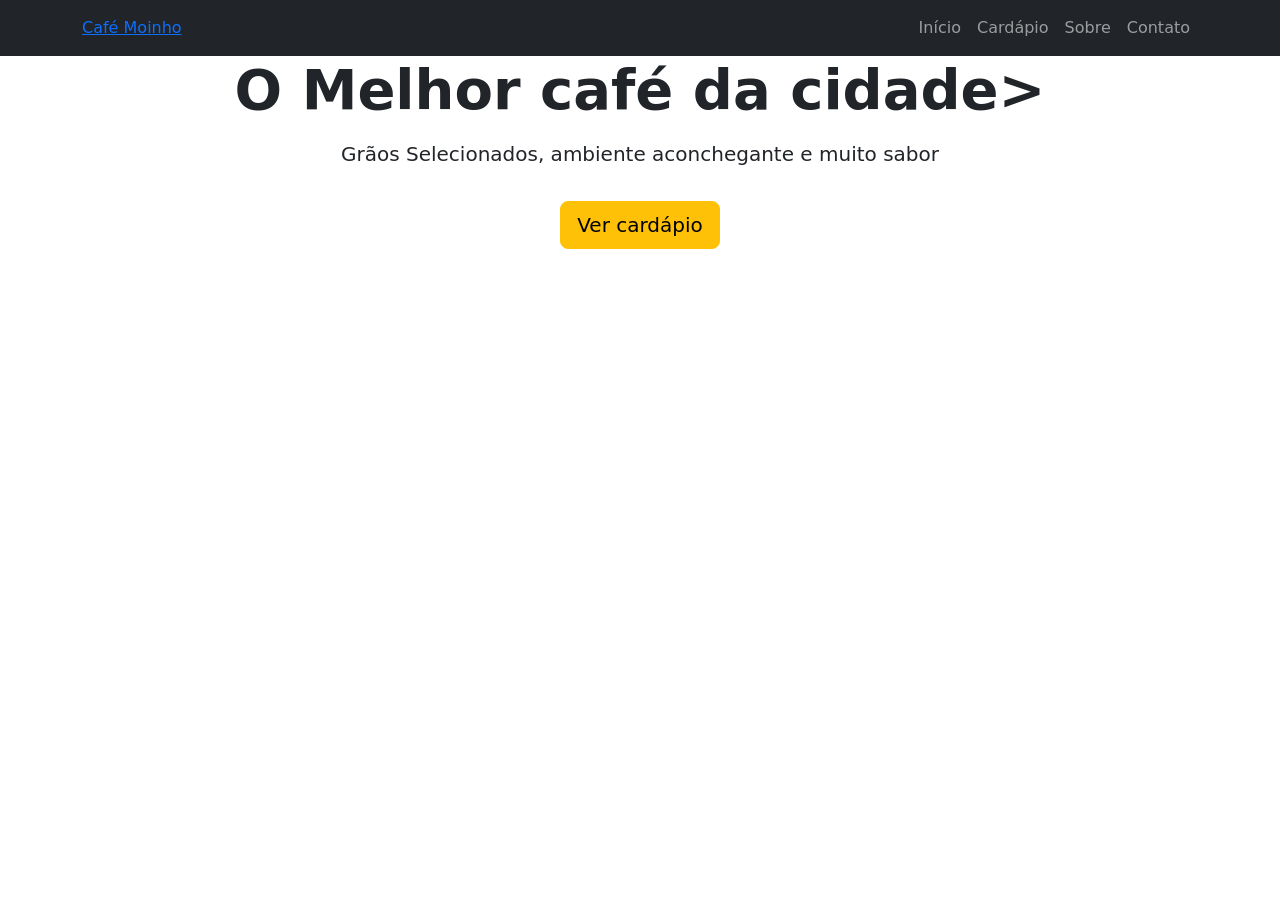
==== Projeto café/index.html @ 9f122aed "Add files via upload" ====
<!DOCTYPE html>
<html lang="pt-BR">
<head>
    <meta charset="UTF-8">
    <meta name="viewport" content="width=device-width, initial-scale=1.0">
    <title>C</title>

    <link href="https://cdn.jsdelivr.net/npm/bootstrap@5.3.8/dist/css/bootstrap.min.css" rel="stylesheet" integrity="sha384-sRIl4kxILFvY47J16cr9ZwB07vP4J8+LH7qKQnuqkuIAvNWLzeN8tE5YBujZqJLB" crossorigin="anonymous">
    <link rel="stylesheet" href="./style.css">
    
</head>
<body>
    <nav class="navbar navbar-expand-lg navbar-dark navbar bg-dark">
        <div class="container">
            <a href="navbar-brand" href="#">Café Moinho</a>

            <button class="navbar-toggler" type="button" data-bs-toggle="collapse" data-bs-target="Menu">
                <span class="navbar-toggler-icon"></span>
            </button>

            <div class="collapse navbar-collapse" id="Menu">
                <ul class="navbar-nav ms-auto">
                    <li class="nav-item"><a class="nav-link" href="#hero">Início</a></li>
                    <li class="nav-item"><a class="nav-link" href="#cardápio">Cardápio</a></li>
                    <li class="nav-item"><a class="nav-link" href="#sobre">Sobre</a></li> 
                    <li class="nav-item"><a class="nav-link" href="#contato">Contato</a></li>
                </ul>
            </div>
        </div>
    </nav>

        <section id="hero">
            <div class="container text-center">
                <h1 class="display-4 fw-bold">O Melhor café da cidade></h1>
                <p class="lead mt-3"> Grãos Selecionados, ambiente aconchegante e muito sabor</p>
                <a href="#cardápio" class="btn btn-warning btn-lg mt-3"> Ver cardápio</a>
        </div>

        </section>
    <script src="https://cdn.jsdelivr.net/npm/bootstrap@5.3.8/dist/js/bootstrap.bundle.min.js" integrity="sha384-FKyoEForCGlyvwx9Hj09JcYn3nv7wiPVlz7YYwJrWVcXK/BmnVDxM+D2scQbITxI" crossorigin="anonymous"></script>
</body>
</html>
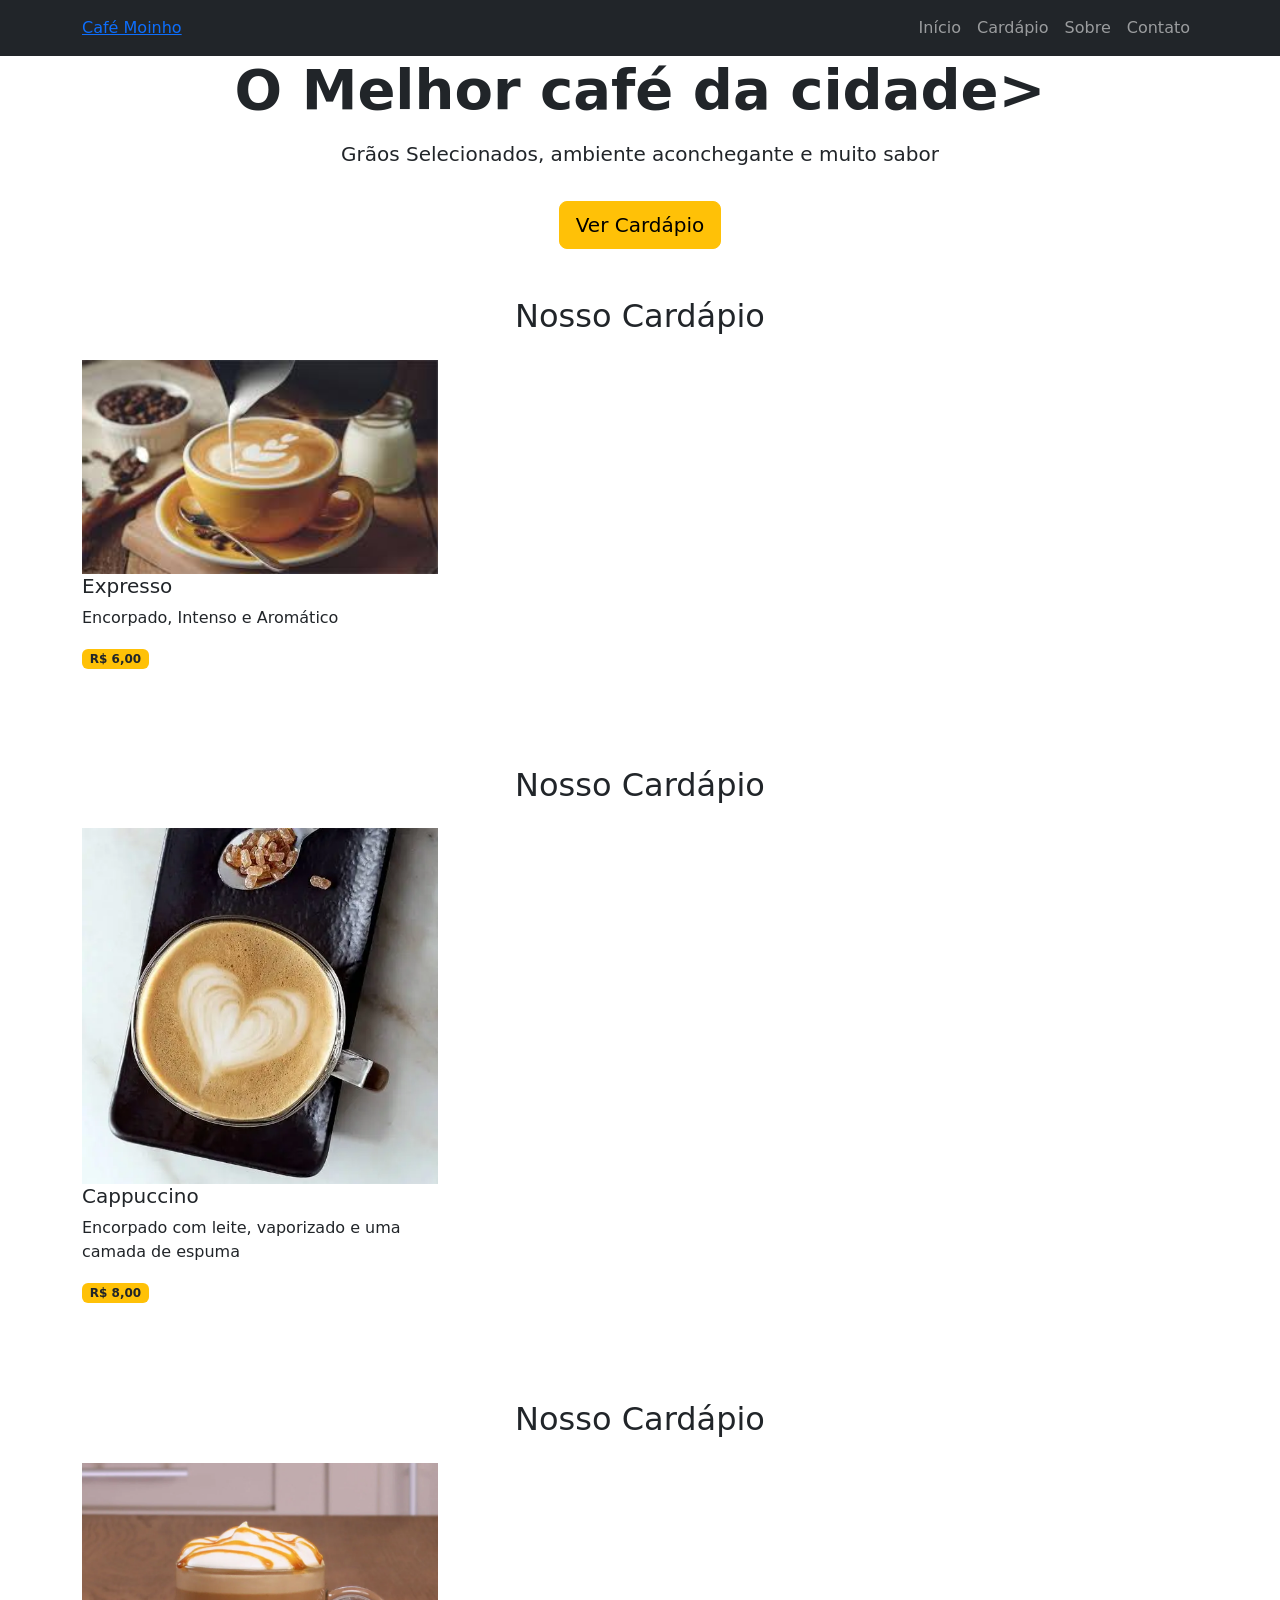
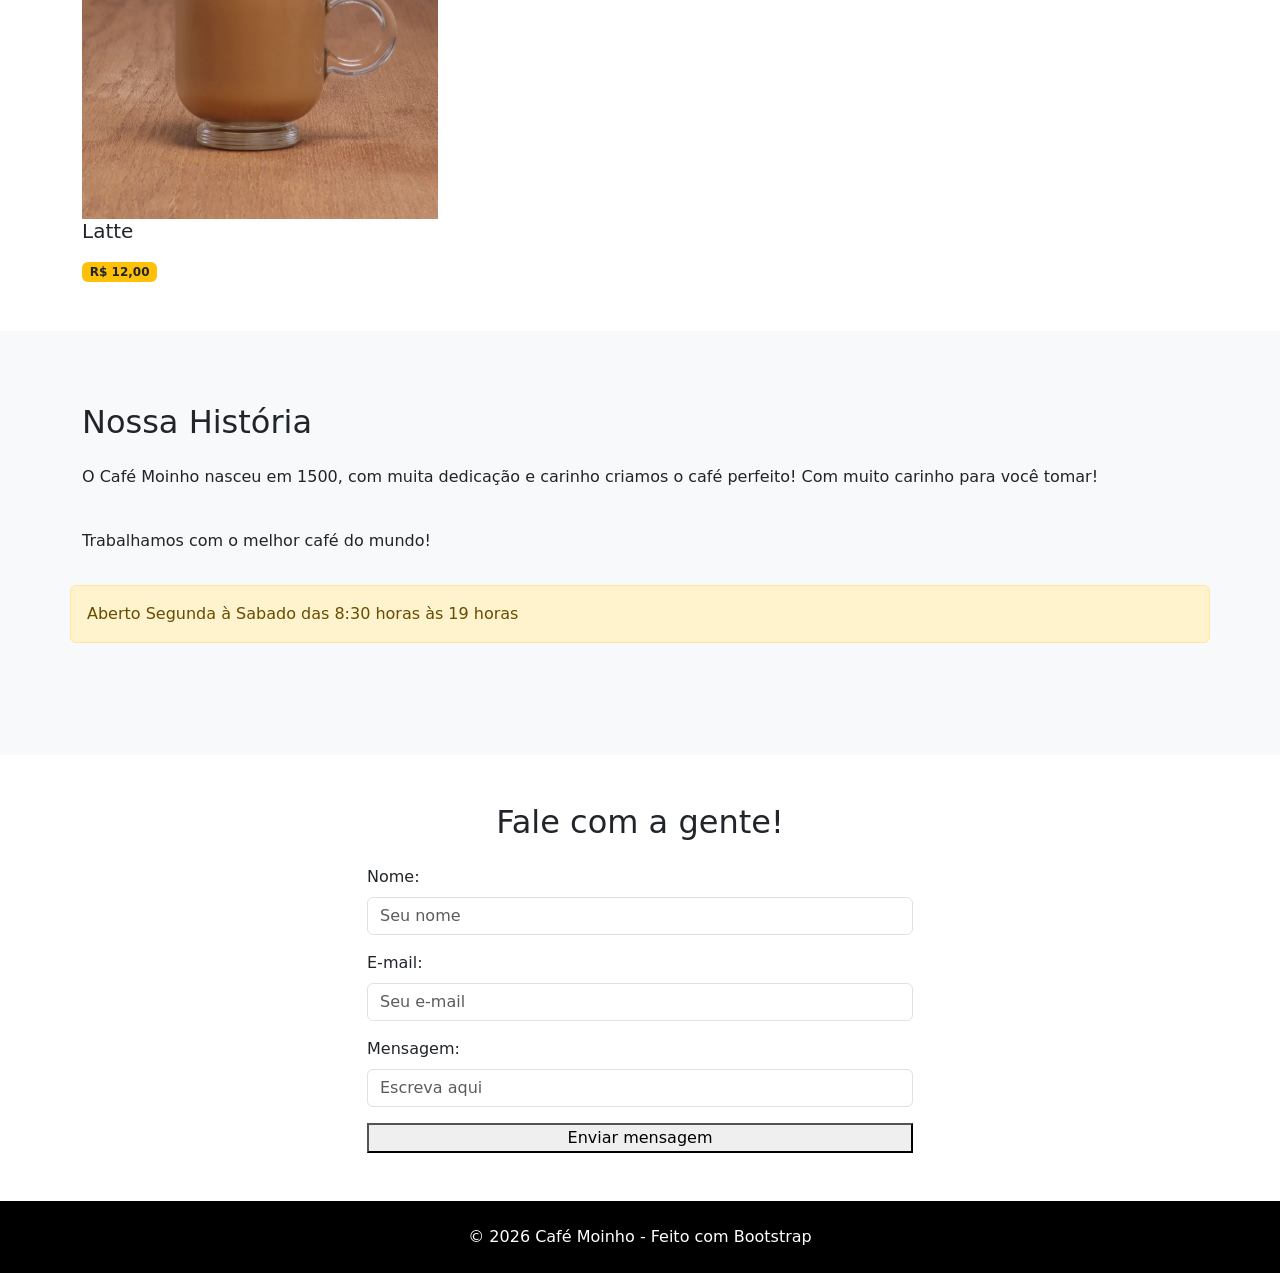
==== commit 59ed1f3f: "Finalizado site boodstraps" ====
--- a/Projeto café/index.html
+++ b/Projeto café/index.html
@@ -33,10 +33,108 @@
             <div class="container text-center">
                 <h1 class="display-4 fw-bold">O Melhor café da cidade></h1>
                 <p class="lead mt-3"> Grãos Selecionados, ambiente aconchegante e muito sabor</p>
-                <a href="#cardápio" class="btn btn-warning btn-lg mt-3"> Ver cardápio</a>
+                <a href="#cardápio" class="btn btn-warning btn-lg mt-3"> Ver Cardápio</a>
         </div>
+        </section>
 
+        <section id="cardapio" class="py-5"> 
+            <div class="container">
+                <h2 class="text-center mb-4"> Nosso Cardápio</h2>
+                <div class="row g-4">
+                    <div class="col-md-4">
+                        <div card="card h-100"> 
+                            <img src="xcafe.jpg" class="card-img-top" alt="Expresso">
+                            <div class="card-body"> 
+                                <h5 classe="card-tittle">Expresso</h5>
+                                <p class="card-text">Encorpado, Intenso e Aromático</p>
+                                <span class="badge bg-warning text-dark">R$ 6,00</span>
+                            </div>
+                        </div>
+                    </div>
+                </div>
+            </div>
         </section>
+        <section id="cardapio" class="py-5"> 
+            <div class="container">
+                <h2 class="text-center mb-4"> Nosso Cardápio</h2>
+                <div class="row g-4">
+                    <div class="col-md-4">
+                        <div card="card h-100"> 
+                            <img src="capucino.webp" class="card-img-top" alt="Cappuccino">
+                            <div class="card-body"> 
+                                <h5 classe="card-tittle">Cappuccino</h5>
+                                <p class="card-text">Encorpado com leite, vaporizado e uma camada de espuma</p>
+                                <span class="badge bg-warning text-dark">R$ 8,00</span>
+                            </div>
+                        </div>
+                    </div>
+                </div>
+            </div>
+        </section>
+
+        <section id="cardapio" class="py-5"> 
+            <div class="container">
+                <h2 class="text-center mb-4"> Nosso Cardápio</h2>
+                <div class="row g-4">
+                    <div class="col-md-4">
+                        <div card="card h-100"> 
+                            <img src="latle.webp" class="card-img-top" alt="latte">
+                            <div class="card-body"> 
+                                <h5 classe="card-tittle">Latte</h5>
+                                <p class="card-text"></p>
+                                <span class="badge bg-warning text-dark">R$ 12,00</span>
+                            </div>
+                        </div>
+                    </div>
+                </div>
+            </div>
+        </section>
+
+        <section id="sobre" class="py-5 bg-light">
+            <div class="container">
+                <div class="row align-items-center g-4">
+                    <div class="col-md-6"></div>
+                    <h2>Nossa História</h2>
+                    <p class="mt-3">O Café Moinho nasceu em 1500, com muita dedicação e carinho criamos o café perfeito! Com muito carinho para você tomar!</p>
+                    <p>Trabalhamos com o melhor café do mundo!</p>
+                    <div class="alert alert-warning mt-3" role="alert">
+                        Aberto Segunda à Sabado das 8:30 horas às 19 horas
+                    </div>
+                    <div class="col-md-6"></div>
+                    <img src="" class="img-fluid rounded shadow" alt=""> 
+                </div>
+            </div>
+        </section>
+
+
+        <section id="contato" class="py-5">
+            <div class="container">
+                <h2 class="text-center mb-4">Fale com a gente!</h2>
+                <div class="row justify-content-center">
+                    <div class="col-md-6">
+                        <form>
+                            <div class="mb-3">
+                                <label for=""class="form-label">Nome:</label>
+                                <input type="text" class="form-control" placeholder="Seu nome">
+                            </div>
+                            <div class="mb-3">
+                                 <label for=""class="form-label">E-mail:</label>
+                                 <input type="text" class="form-control" placeholder="Seu e-mail">
+                            </div>
+                            <div class="mb-3">
+                                <label for=""class="form-label">Mensagem:</label>
+                                <input type="text" rows="4" class="form-control" placeholder="Escreva aqui">
+                            </div> 
+                            <button type="submit" class="bnt-dark w-100">Enviar mensagem</button>                        </form>
+                    </div>
+                </div>
+            </div>
+        </section>
+
+        <footer class="py-4 text-center">
+            <p class="mb-0">© 2026 Café Moinho - Feito com Bootstrap</p>
+        </footer>
+
     <script src="https://cdn.jsdelivr.net/npm/bootstrap@5.3.8/dist/js/bootstrap.bundle.min.js" integrity="sha384-FKyoEForCGlyvwx9Hj09JcYn3nv7wiPVlz7YYwJrWVcXK/BmnVDxM+D2scQbITxI" crossorigin="anonymous"></script>
 </body>
 </html>
--- a/Projeto café/style.css
+++ b/Projeto café/style.css
@@ -0,0 +1,9 @@
+.card img{
+    height: 200px;
+    object-fit: cover;
+}
+
+footer{
+    background-color:black;
+    color:white;
+}
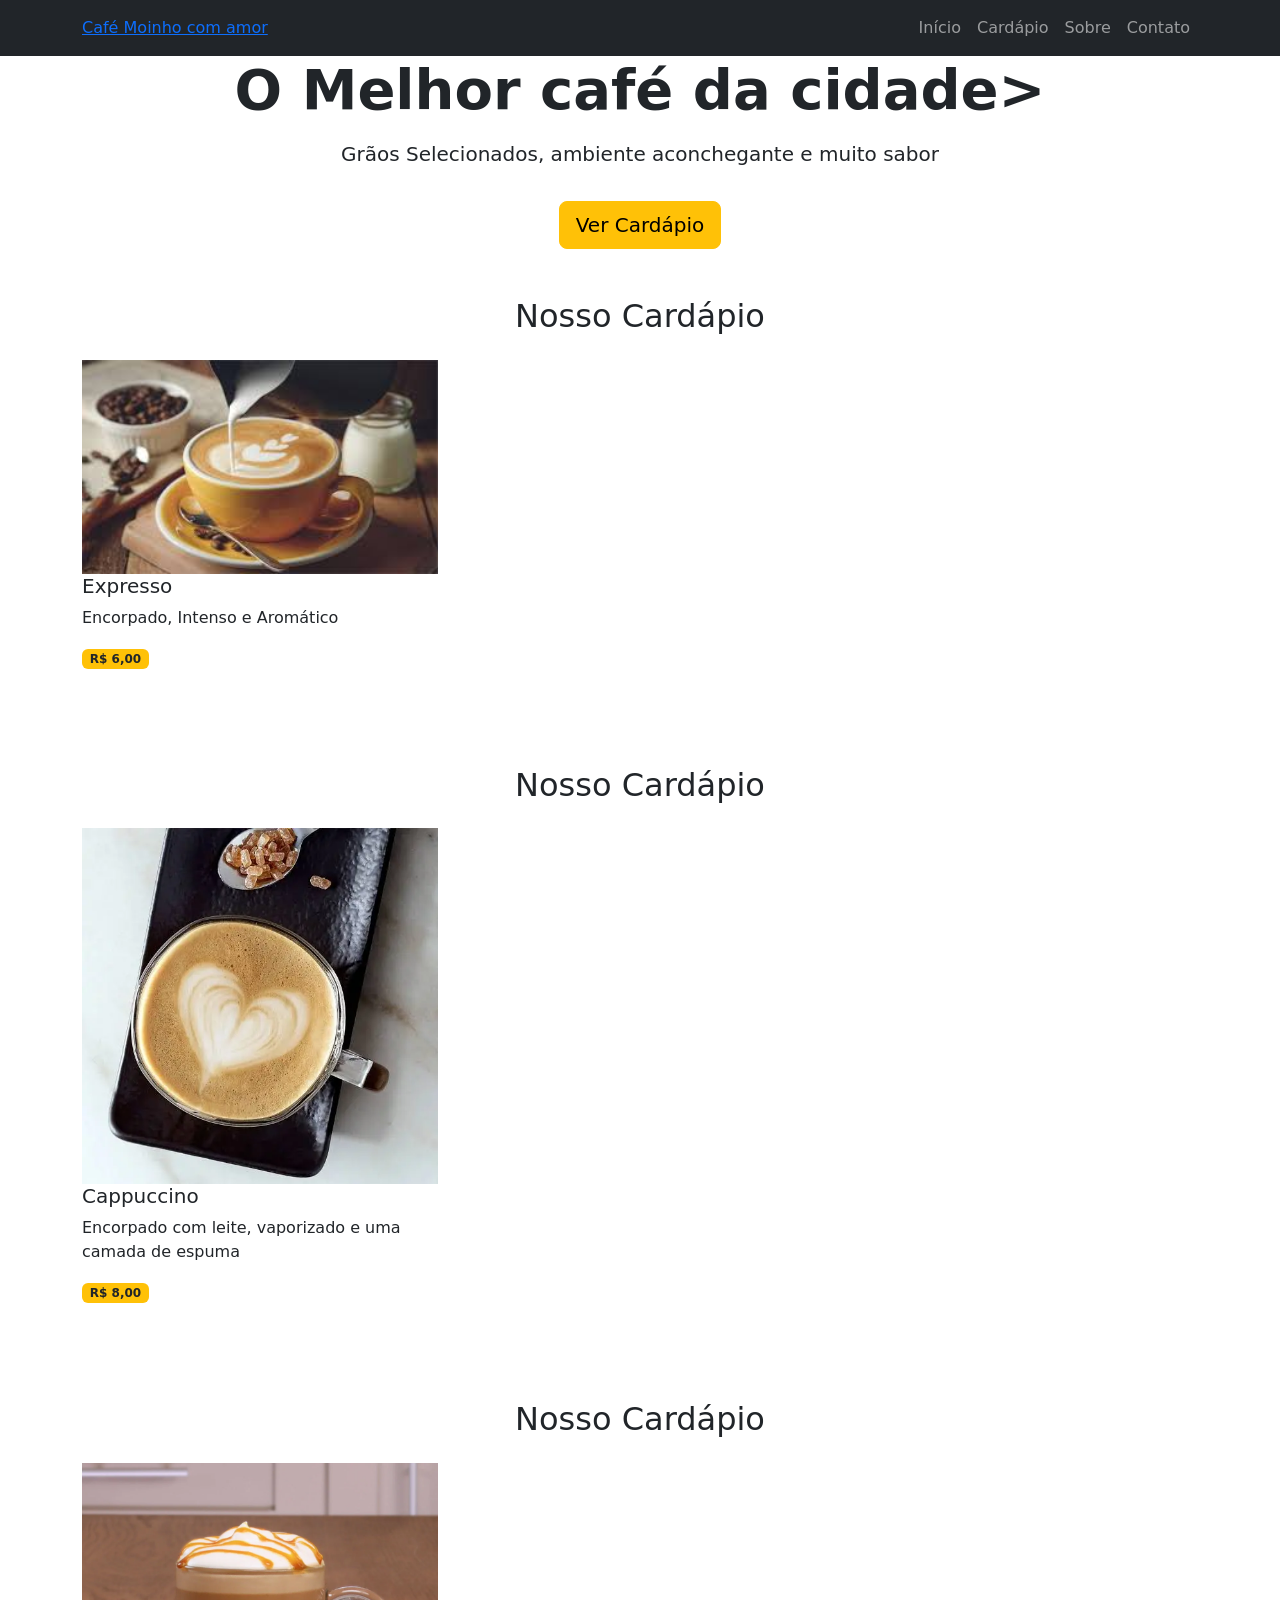
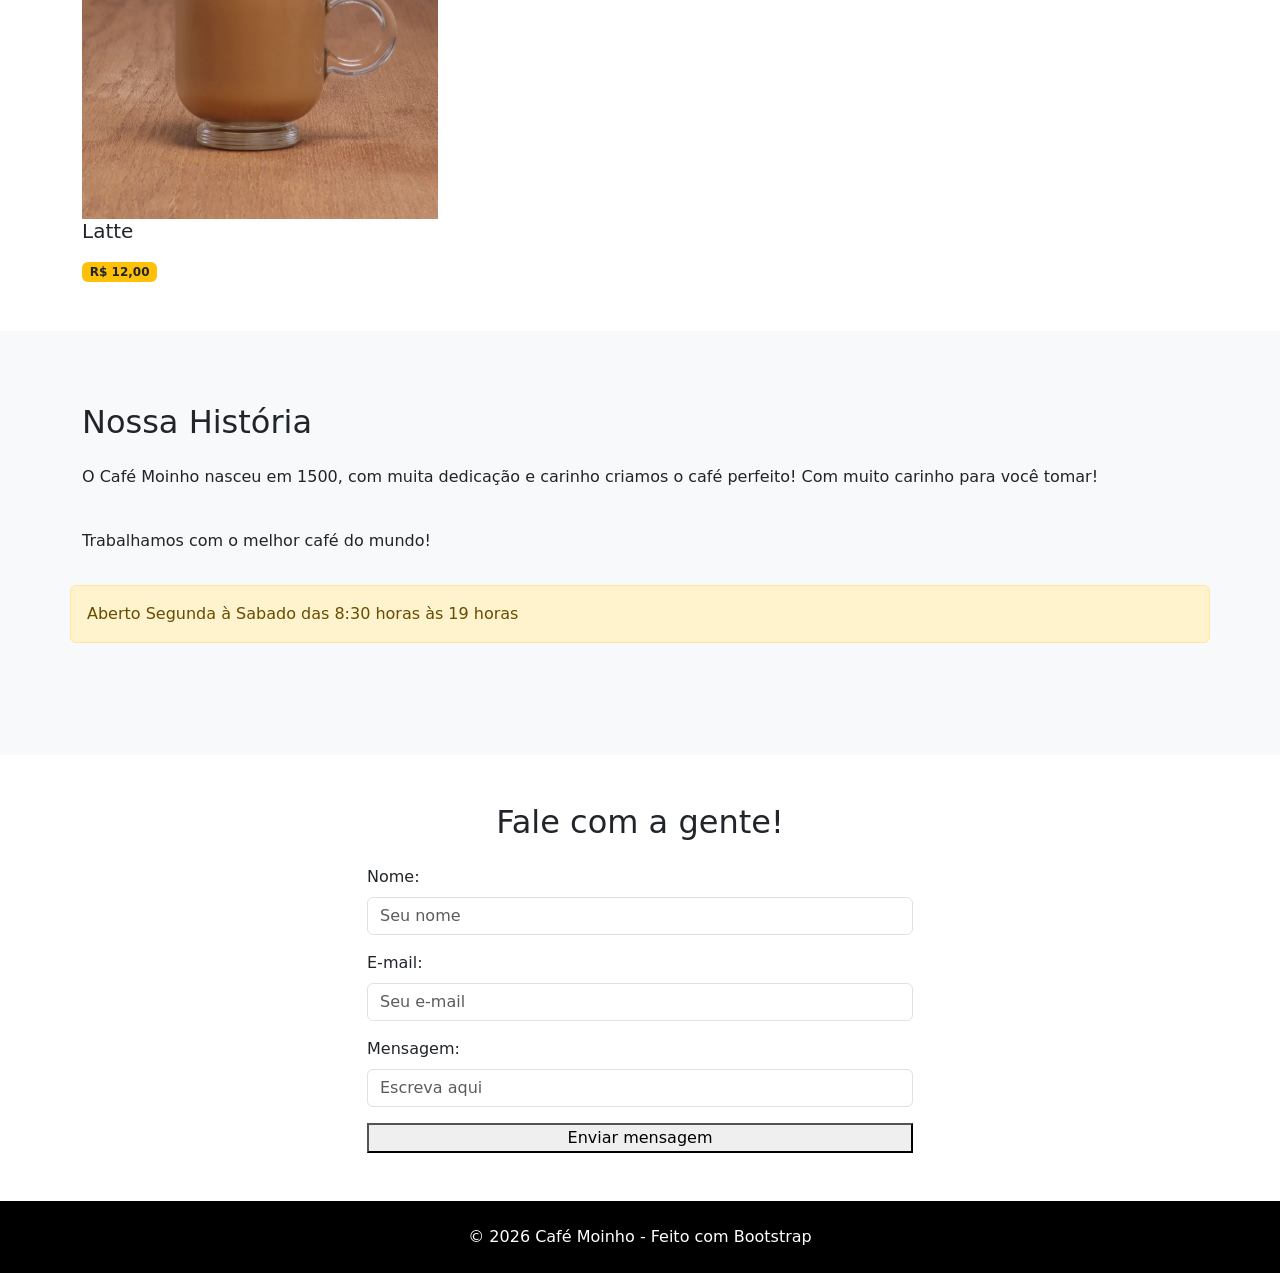
==== commit 35318d2f: "Alterado o titulo da pagina index" ====
--- a/Projeto café/index.html
+++ b/Projeto café/index.html
@@ -12,7 +12,7 @@
 <body>
     <nav class="navbar navbar-expand-lg navbar-dark navbar bg-dark">
         <div class="container">
-            <a href="navbar-brand" href="#">Café Moinho</a>
+            <a href="navbar-brand" href="#">Café Moinho com amor</a>
 
             <button class="navbar-toggler" type="button" data-bs-toggle="collapse" data-bs-target="Menu">
                 <span class="navbar-toggler-icon"></span>
